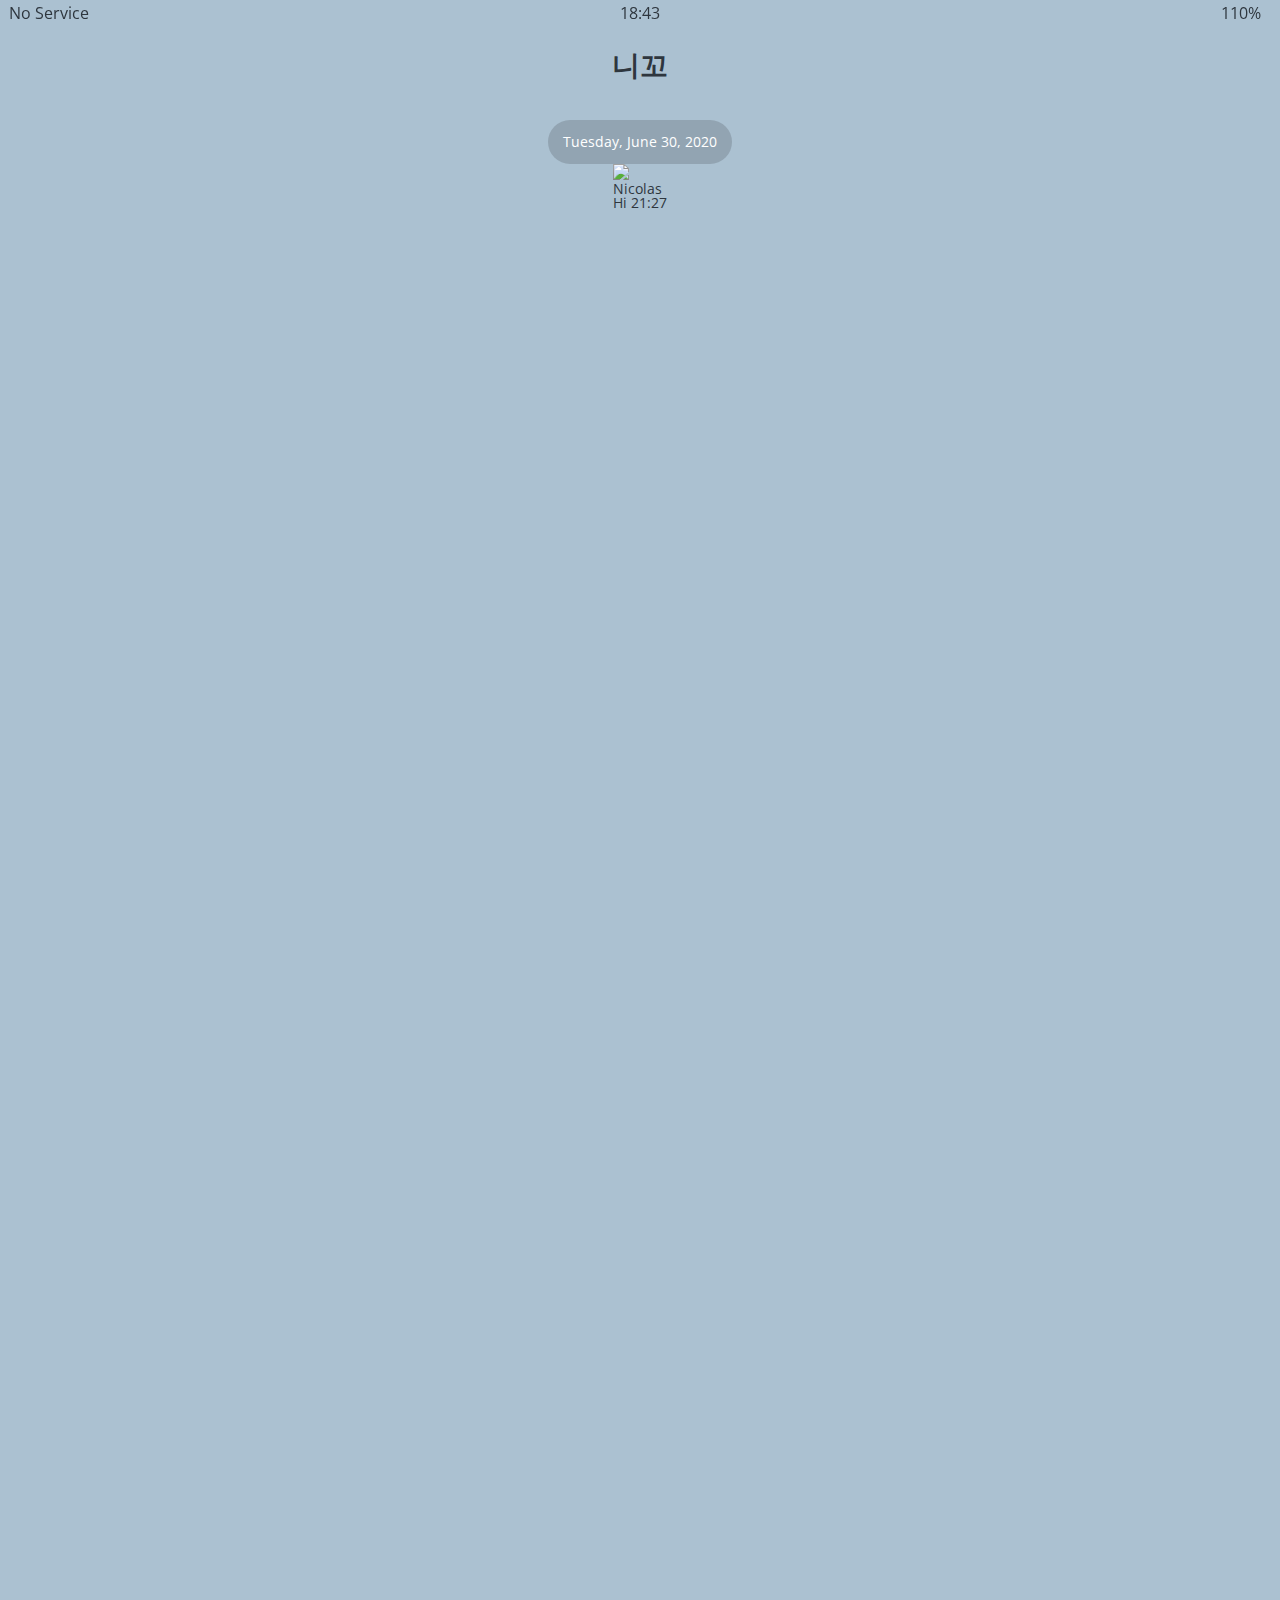
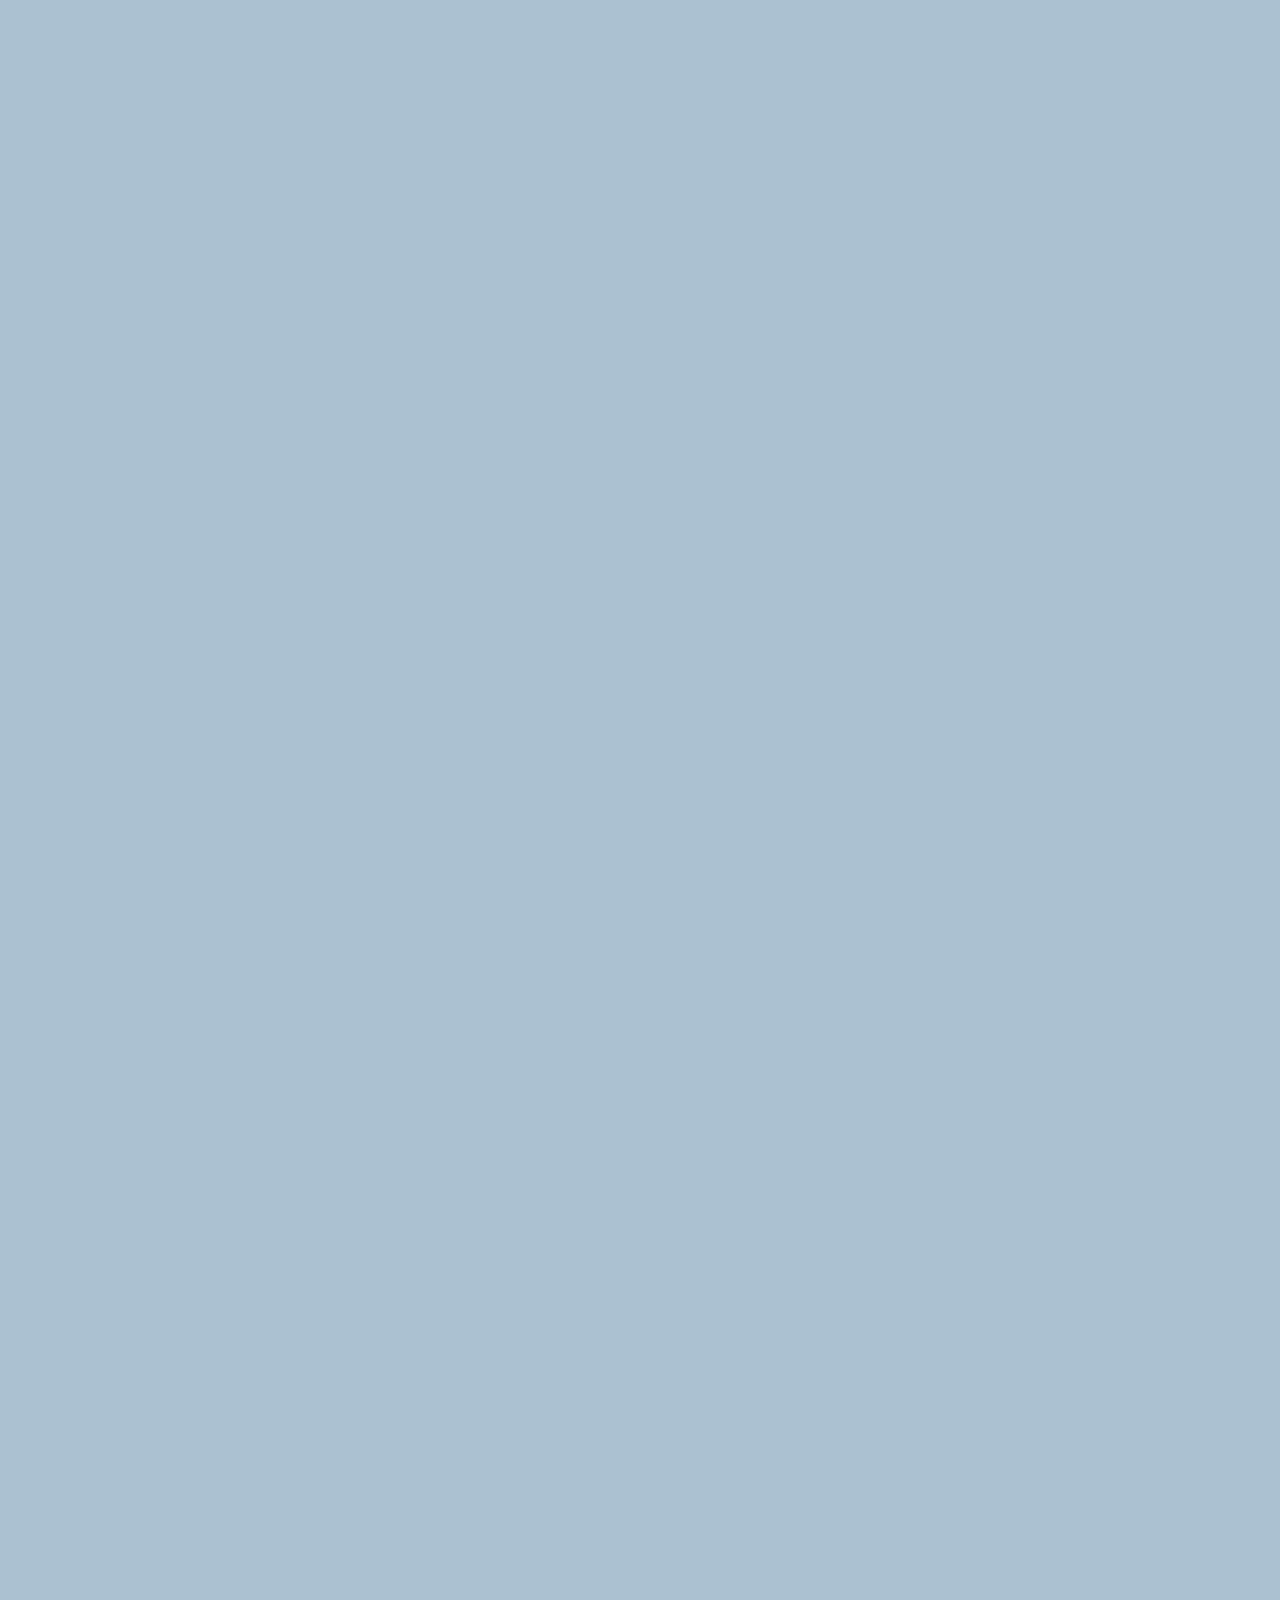
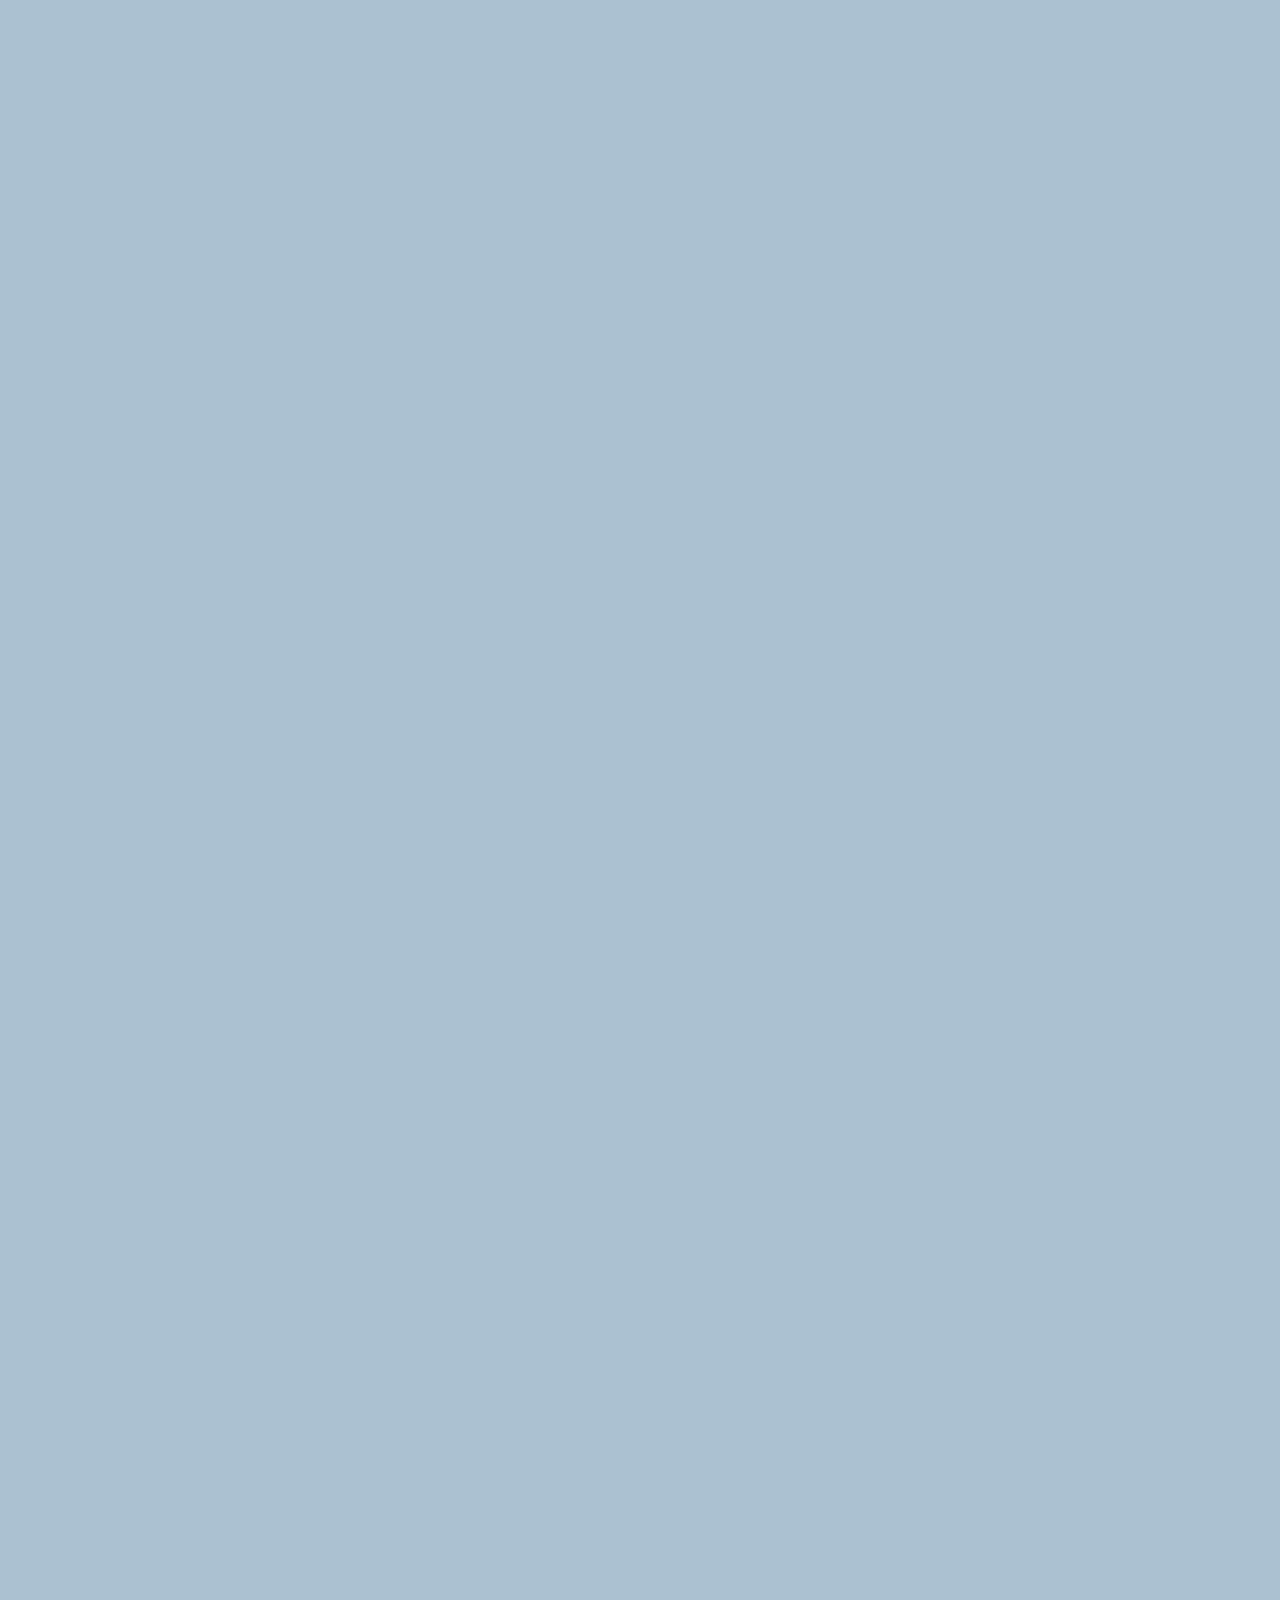
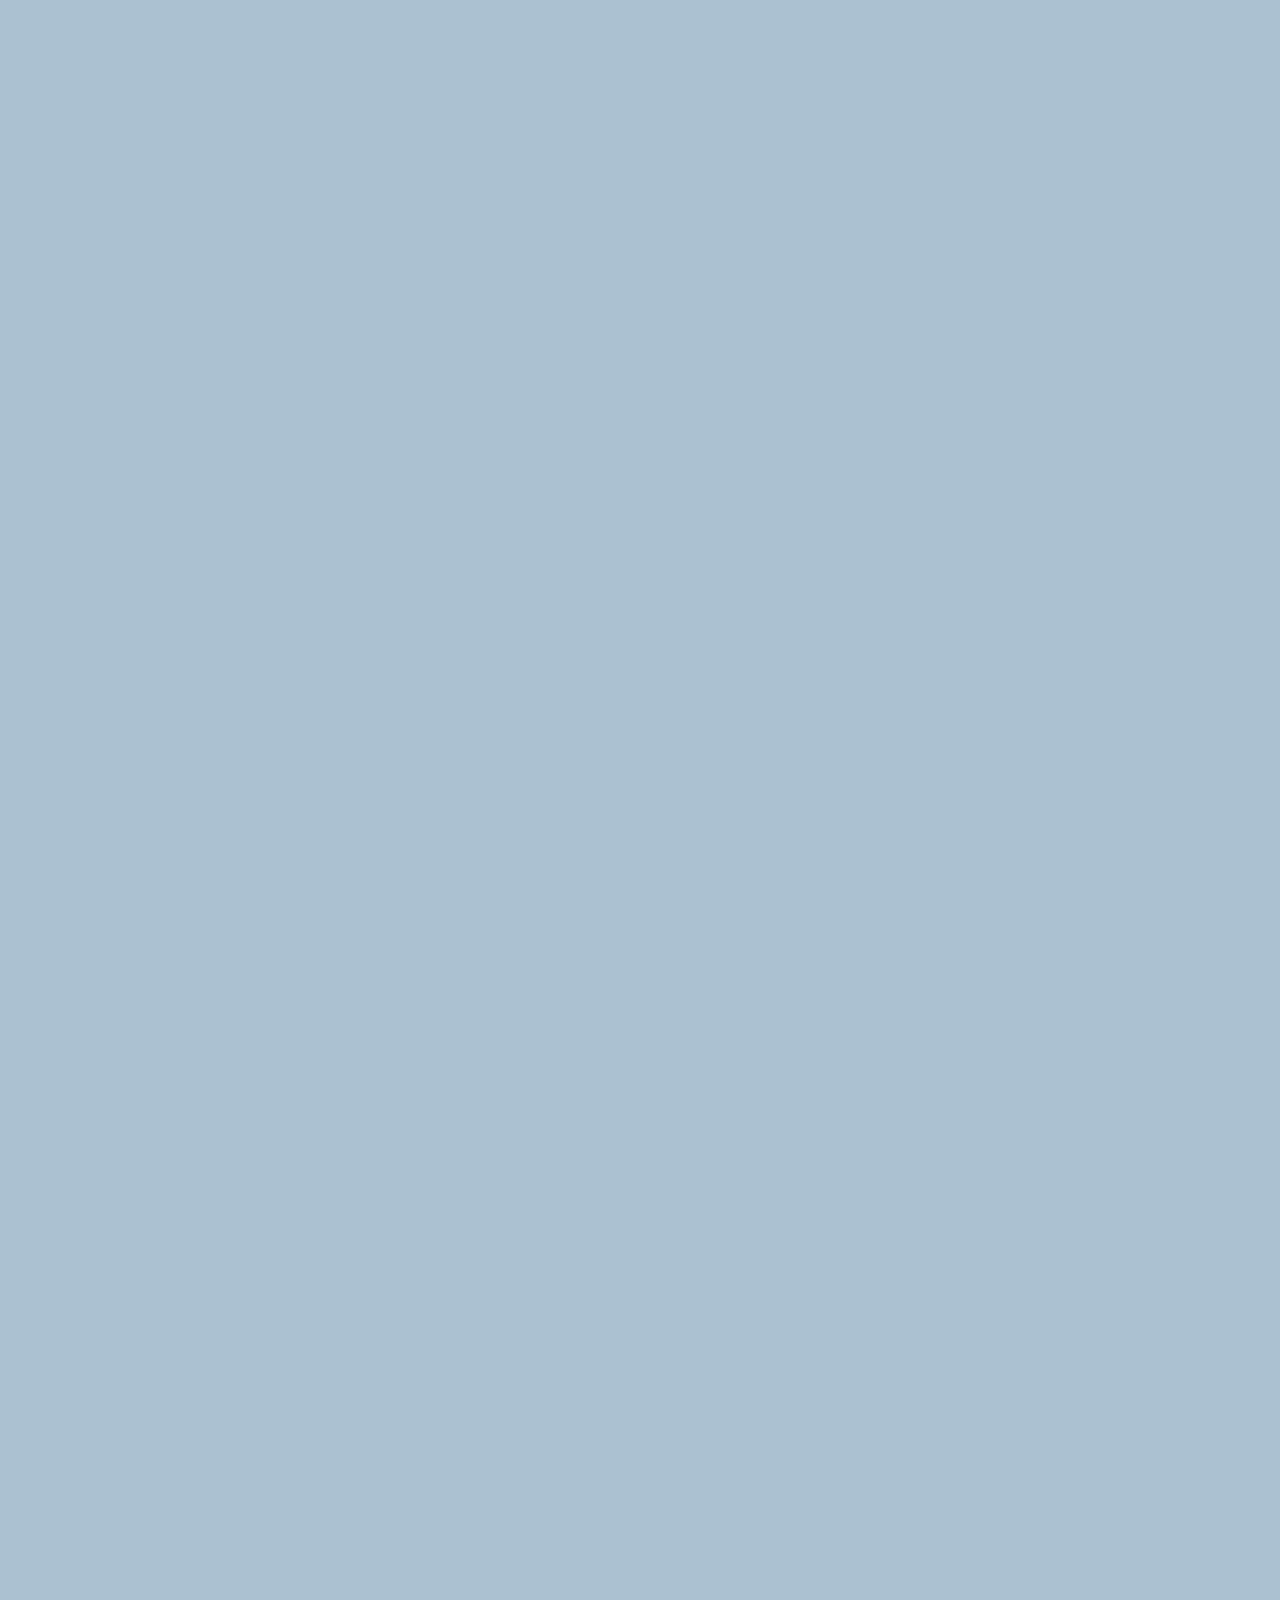
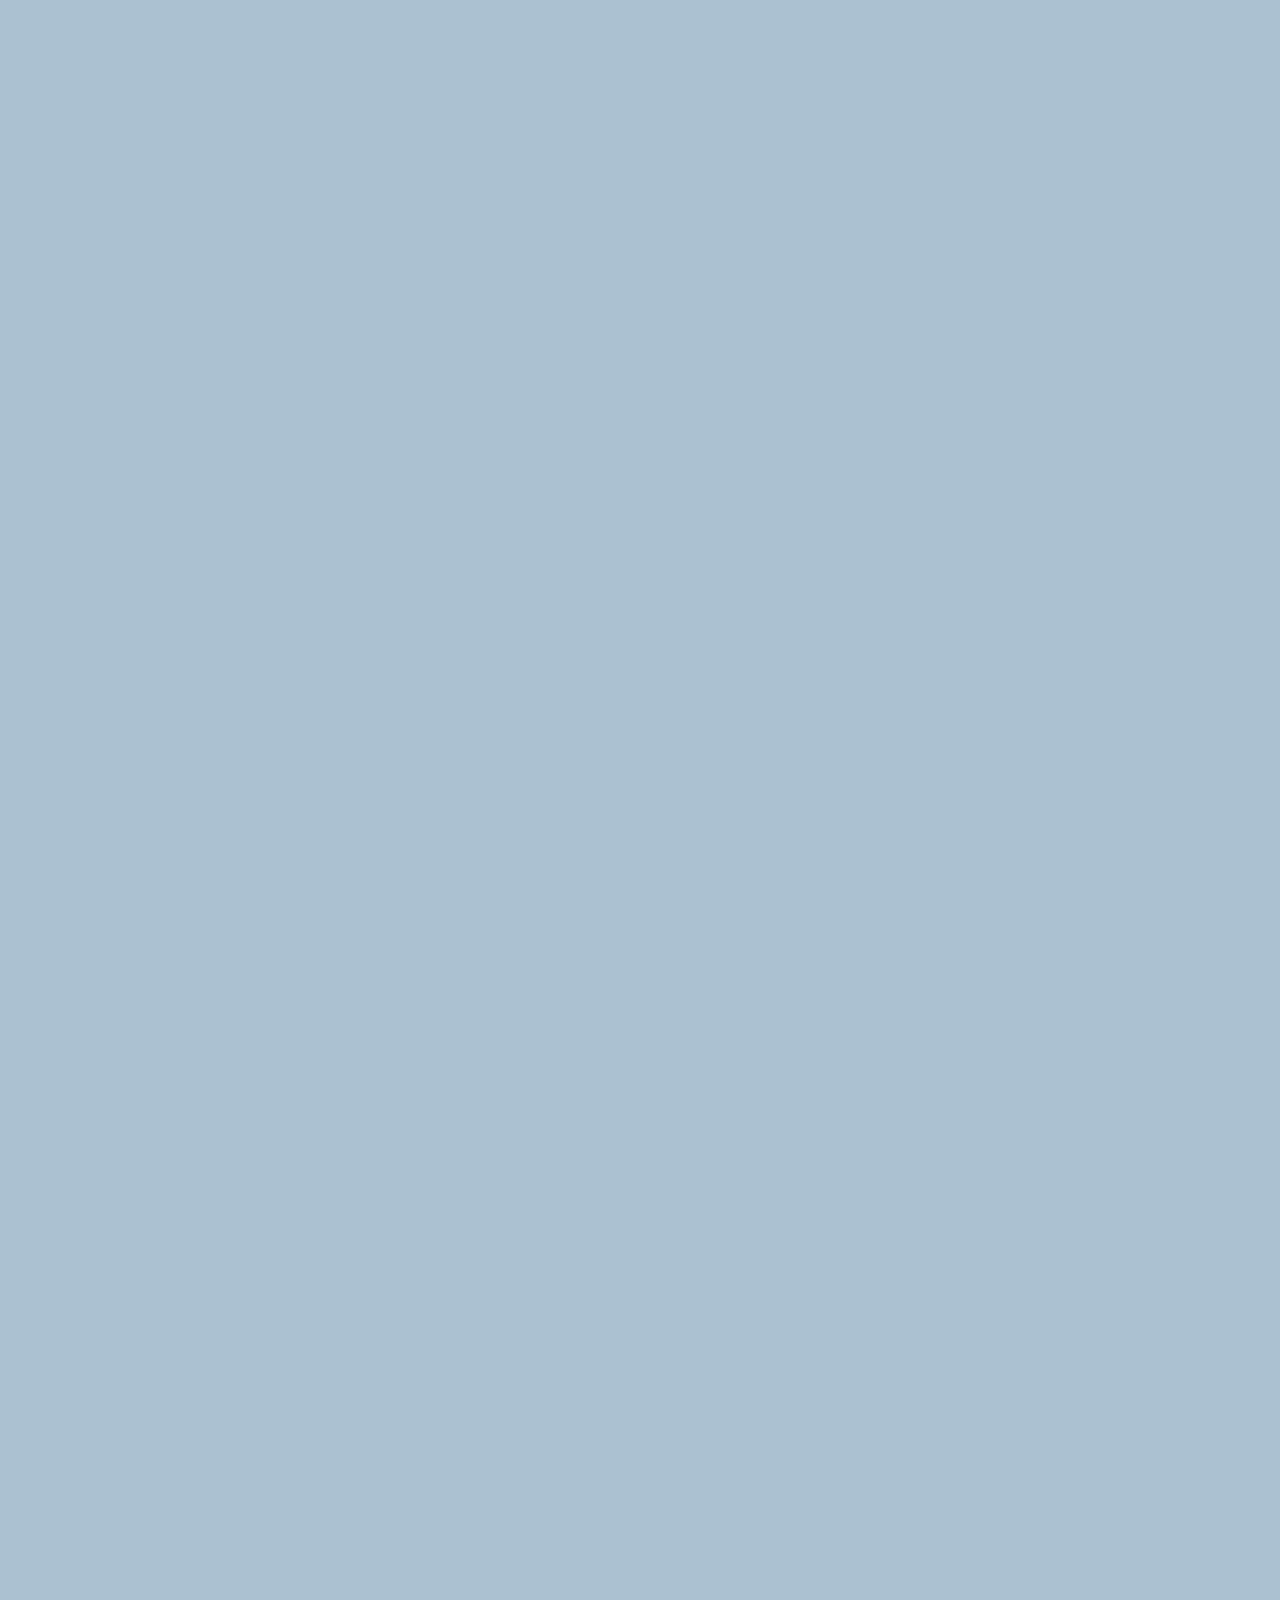
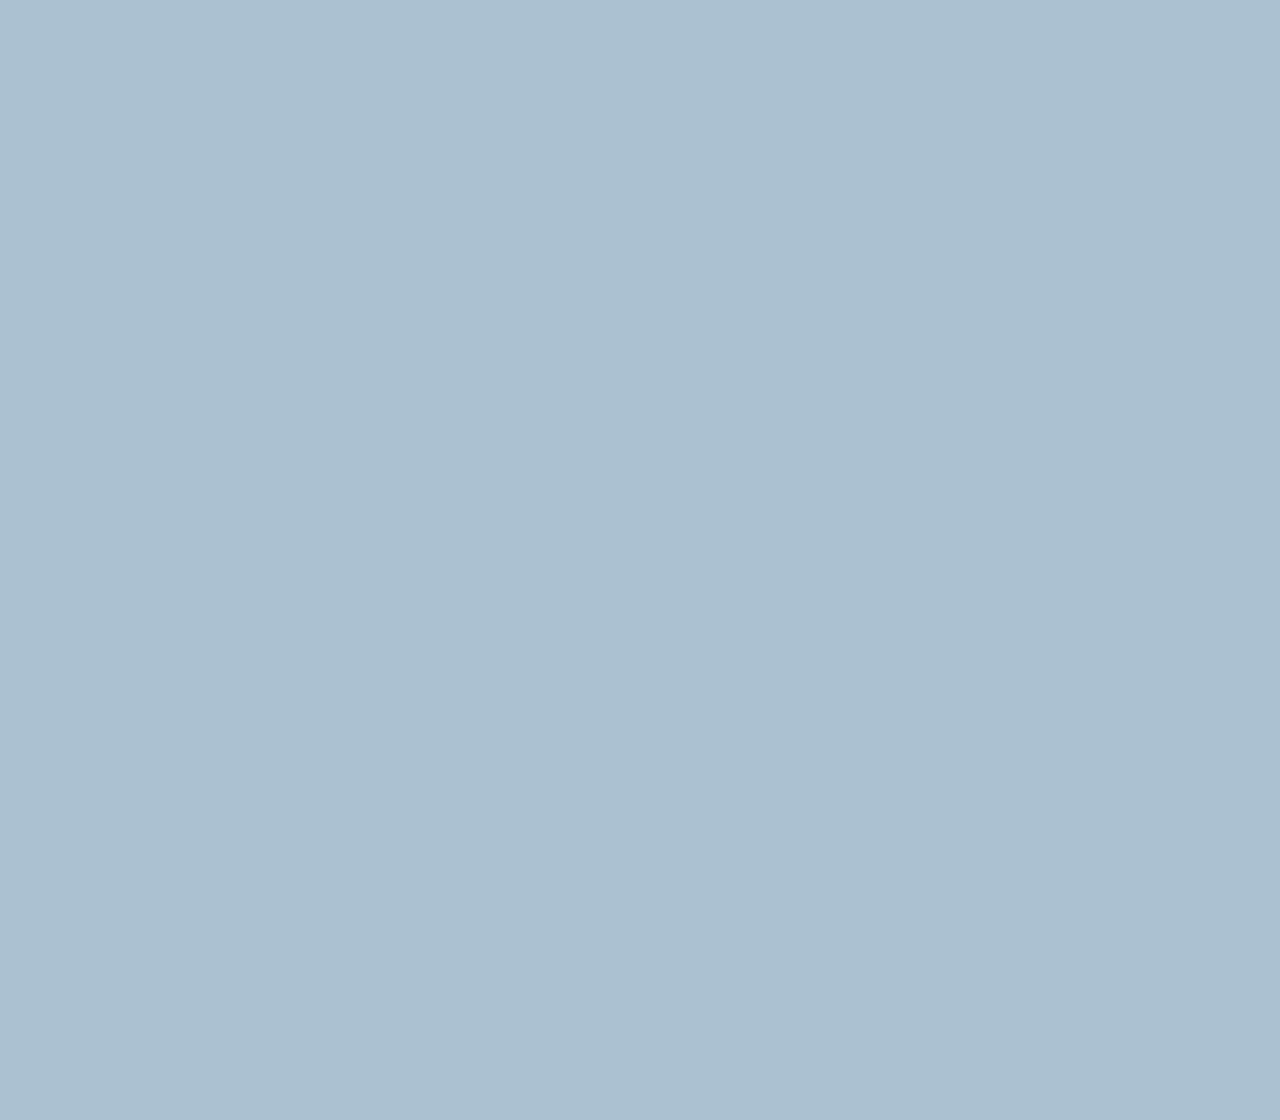
==== chat.html @ a28c9b03 "kokoaclone 6.27~6.30" ====
<!DOCTYPE html>
<html lang="en">
<head>
    <link rel="stylesheet" href="css/styles.css">
    <meta charset="UTF-8">
    <meta http-equiv="X-UA-Compatible" content="IE=edge">
    <meta name="viewport" content="width=device-width, initial-scale=1.0">
    <title>Chat - Kokoa Clone</title>
</head>
<body id="chat-screen">
    <div class="status-bar">
        <div class="status-bar__column">
            <span>No Service</span>
            <i class="fa-solid fa-wifi"></i>
        </div>
        <div class="status-bar__column">
            <span>18:43</span>
        </div>
        <div class="status-bar__column">
            <span>110%</span>
            <i class="fa-solid fa-battery-full fa-lg"></i>
            <i class="fa-solid fa-bolt"></i>
        </div>
    </div>

    <header class="alt-header">
        <div class="alt-header__column">
            <a href="chats.html">
            <i class="fa-solid fa-angle-left fa-2x"></i>
            </a>
        </div>
        <div class="alt-header__column">
            <h1 class="alt-header__title">니꼬</h1>
        </div>
        <div class="alt-header__column">
            <span><i class="fa-solid fa-magnifying-glass fa-xl"></i></span>
            <span><i class="fa-solid fa-bars fa-xl"></i></span>
        </div>
    </header>

    <main class="main-screen main-chat">
        
        <div class="chat__timestamp">
            Tuesday, June 30, 2020
        </div>

        <div class="message-row">
            <img src="https://images.unsplash.com/photo-1628563694622-5a76957fd09c?ixlib=rb-1.2.1&ixid=MnwxMjA3fDB8MHxzZWFyY2h8MXx8aW5zdGFncmFtJTIwcHJvZmlsZXxlbnwwfHwwfHw%3D&w=1000&q=80">
            <div class="message-row__content">
                <span class="message__author">Nicolas</span>
                <div class="message__info">
                    <span class="message__bubble">Hi</span>
                    <span class="message__time">21:27</span>
                </div>
            </div>
        </div>

    </main>

    <script src="https://kit.fontawesome.com/47aa7652b6.js"
    crossorigin="anonymous"></script>
</body>
</html>
---- css/styles.css ----
@import url('https://fonts.googleapis.com/css2?family=Open+Sans:wght@400;600&display=swap');
@import "reset.css";
@import "variables.css";

/* Components */
@import "components/status-bar.css";
@import "components/nav-bar.css";
@import "components/screen-header.css";
@import "components/user-component.css";
@import "components/badge.css";
@import "components/icon-row.css";
@import "components/alt-screen-header.css";

/* Screens */
@import "screens/login.css";
@import "screens/friends.css";
@import "screens/find.css";
@import "screens/more.css";
@import "screens/settings.css";
@import "screens/chat.css";

body {
    font-family: 'Open Sans', sans-serif;
    height: 1000vh;
    color: #2e363e;
}

.main-screen {
    padding: 0px var(--horizontal-space);
}
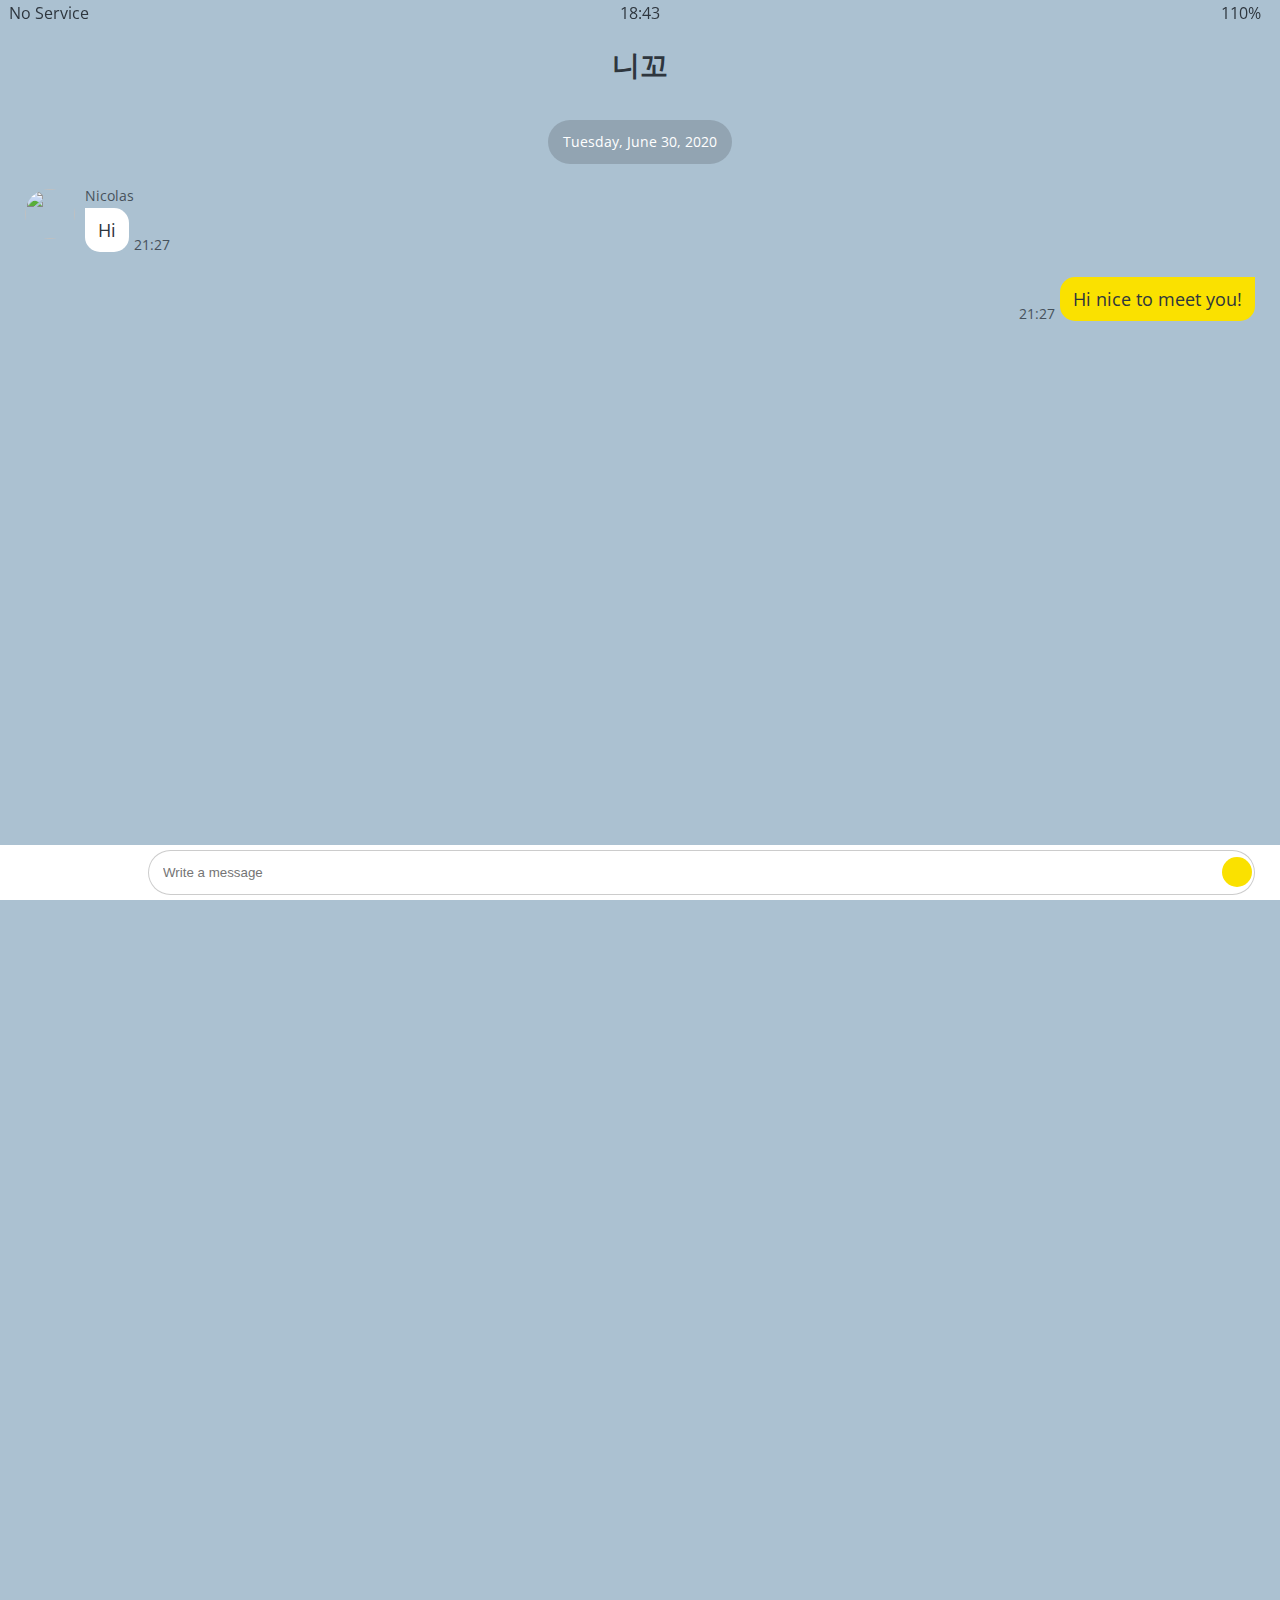
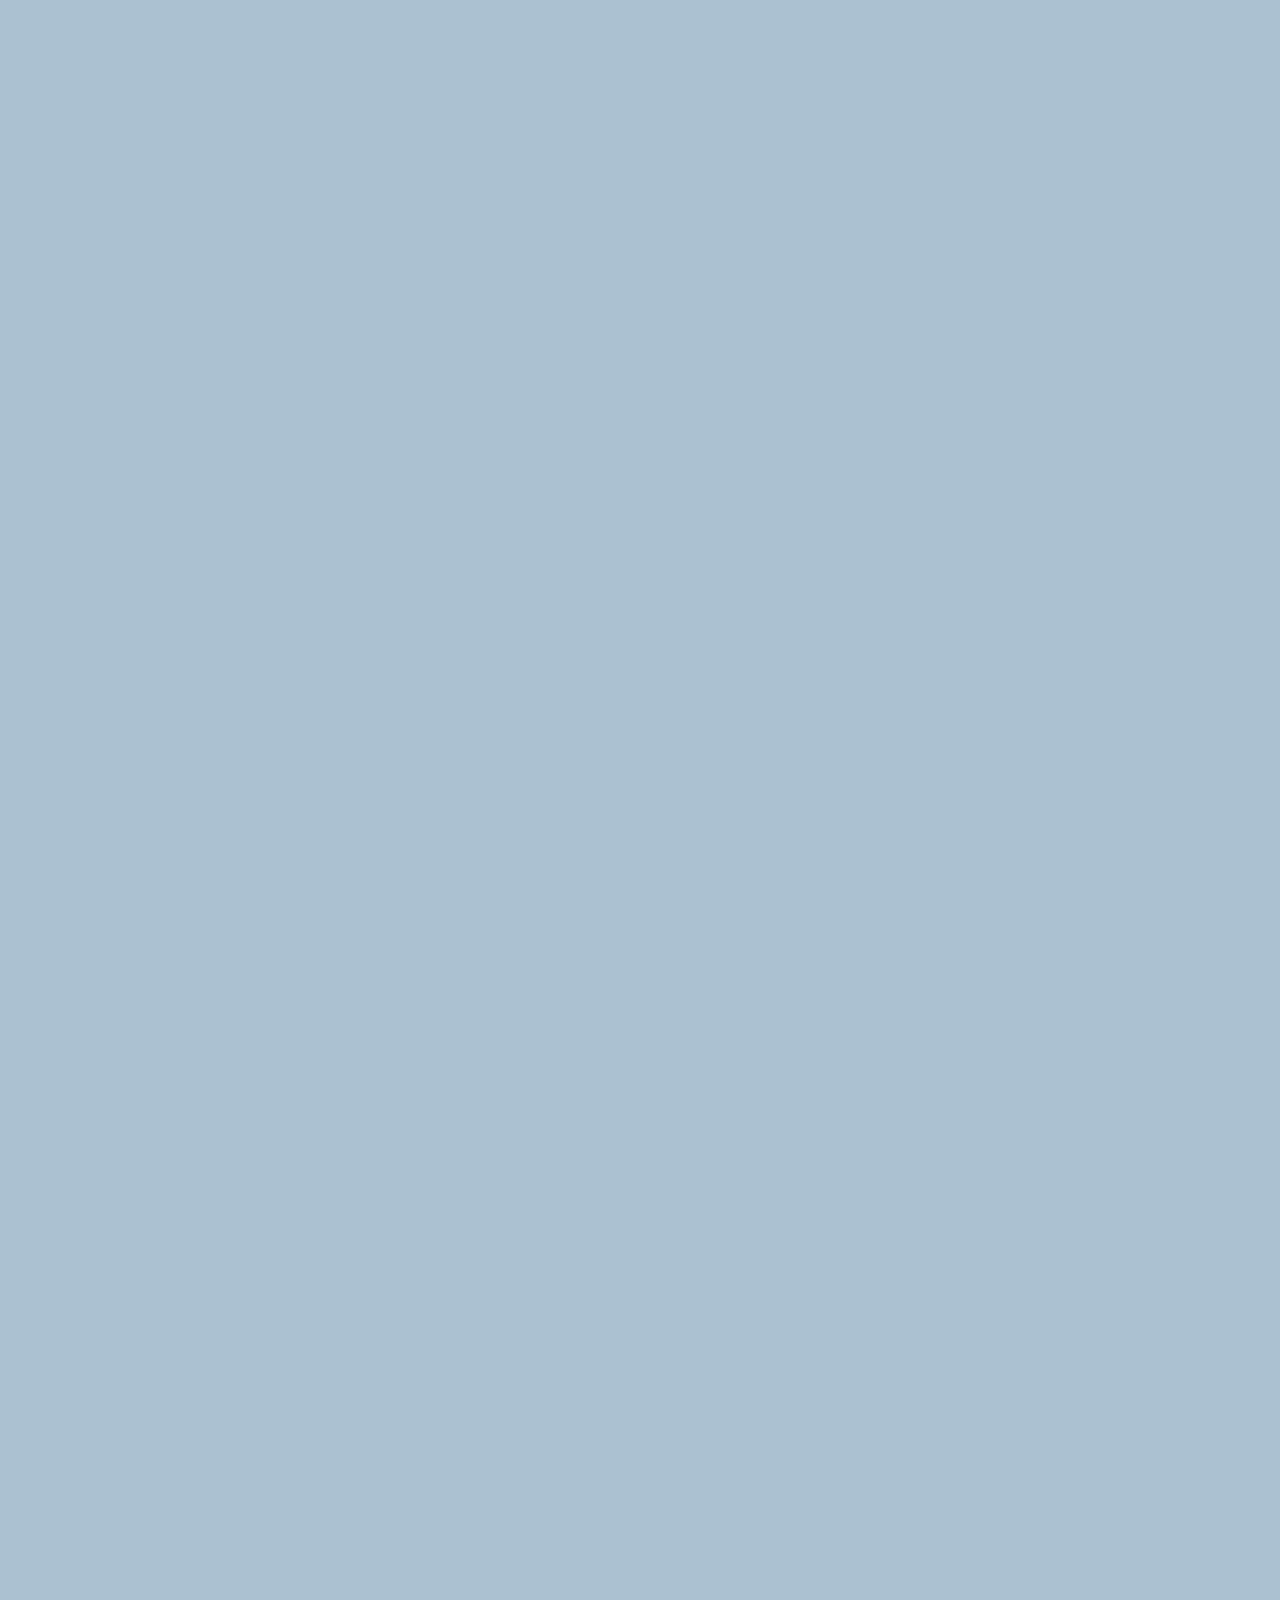
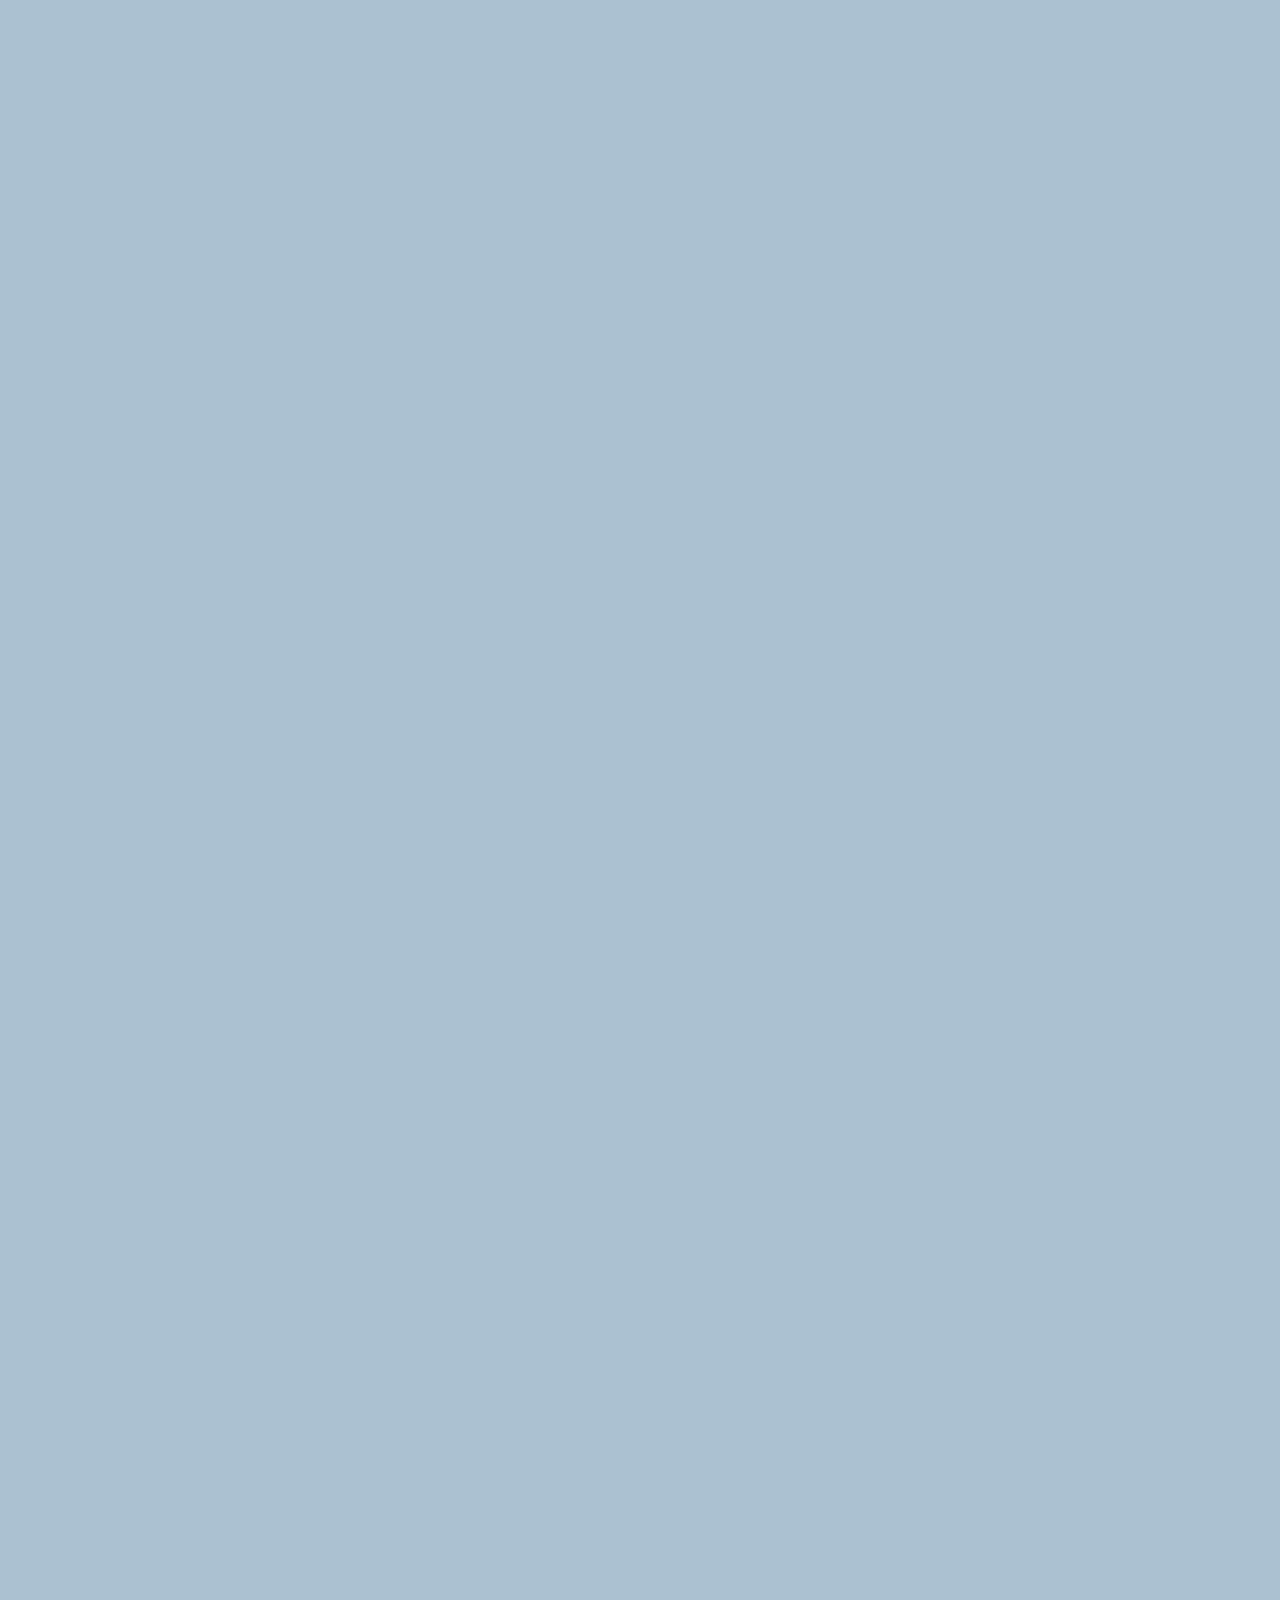
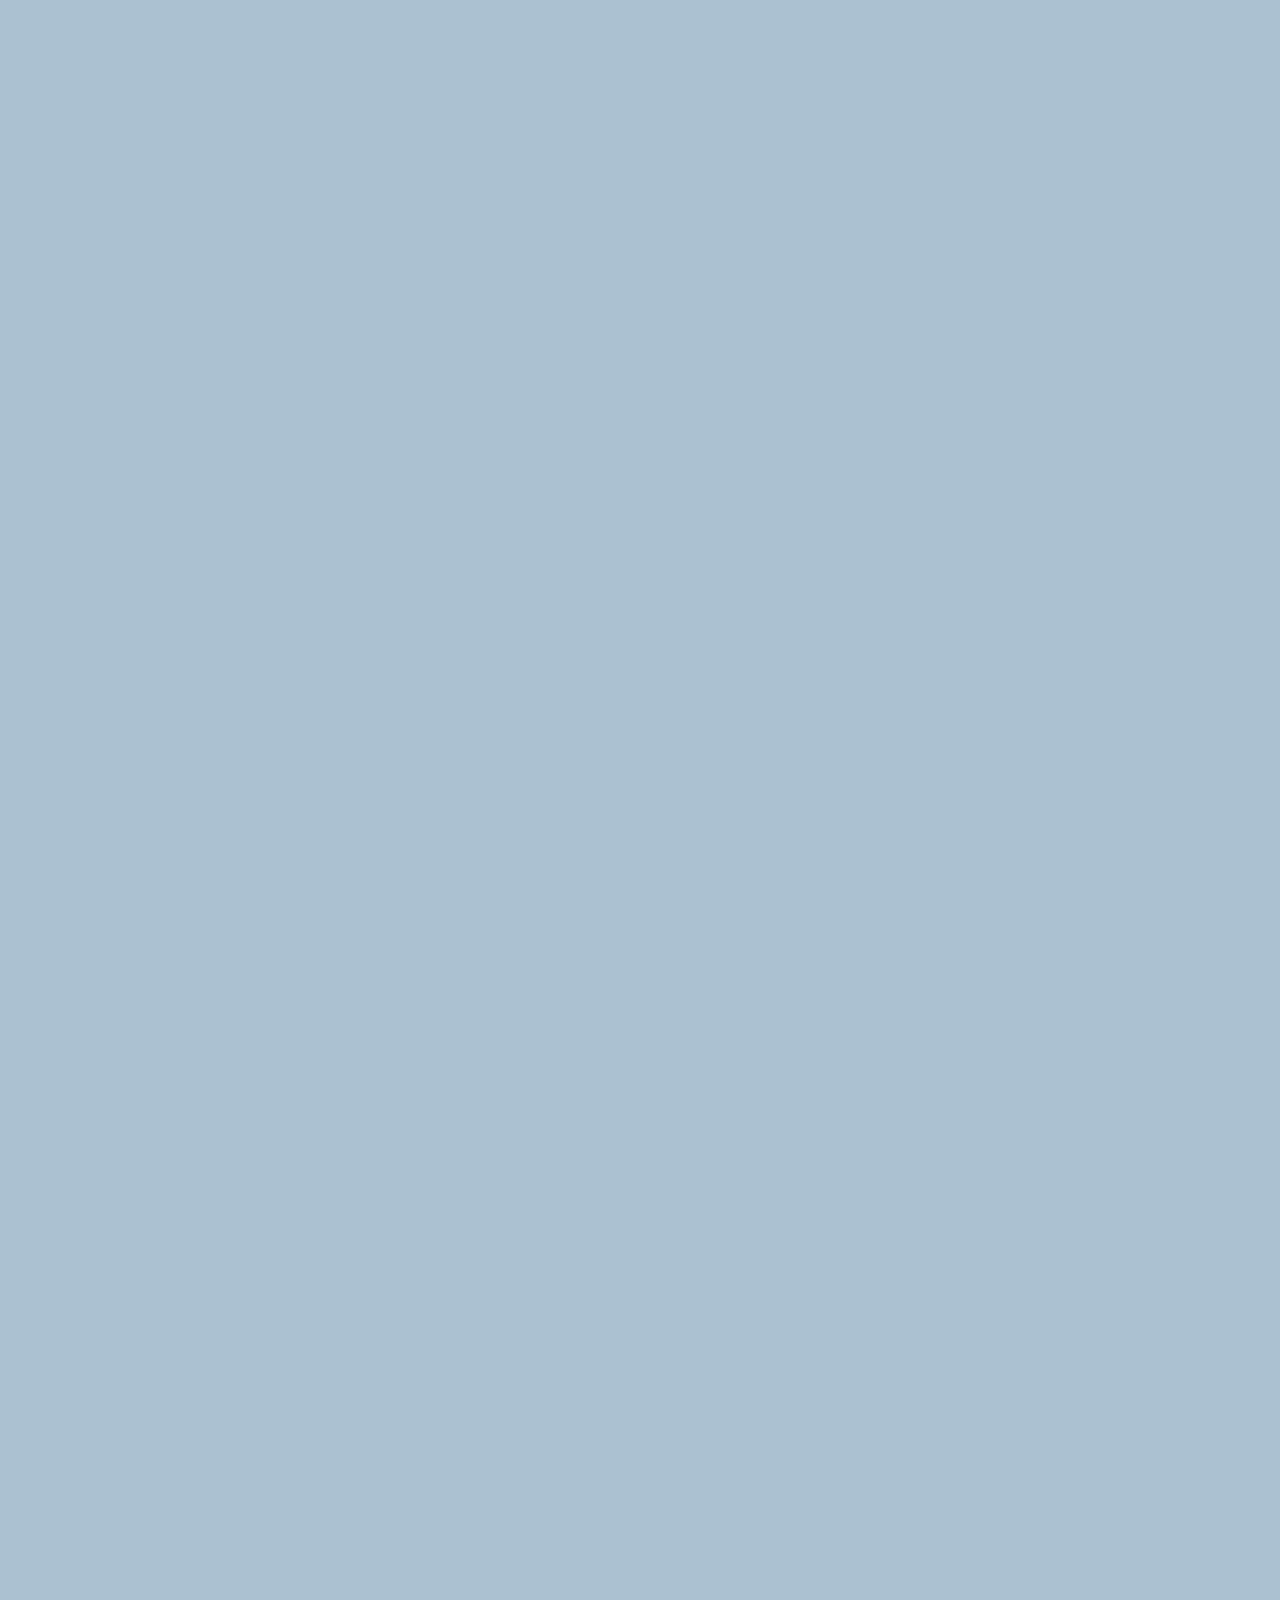
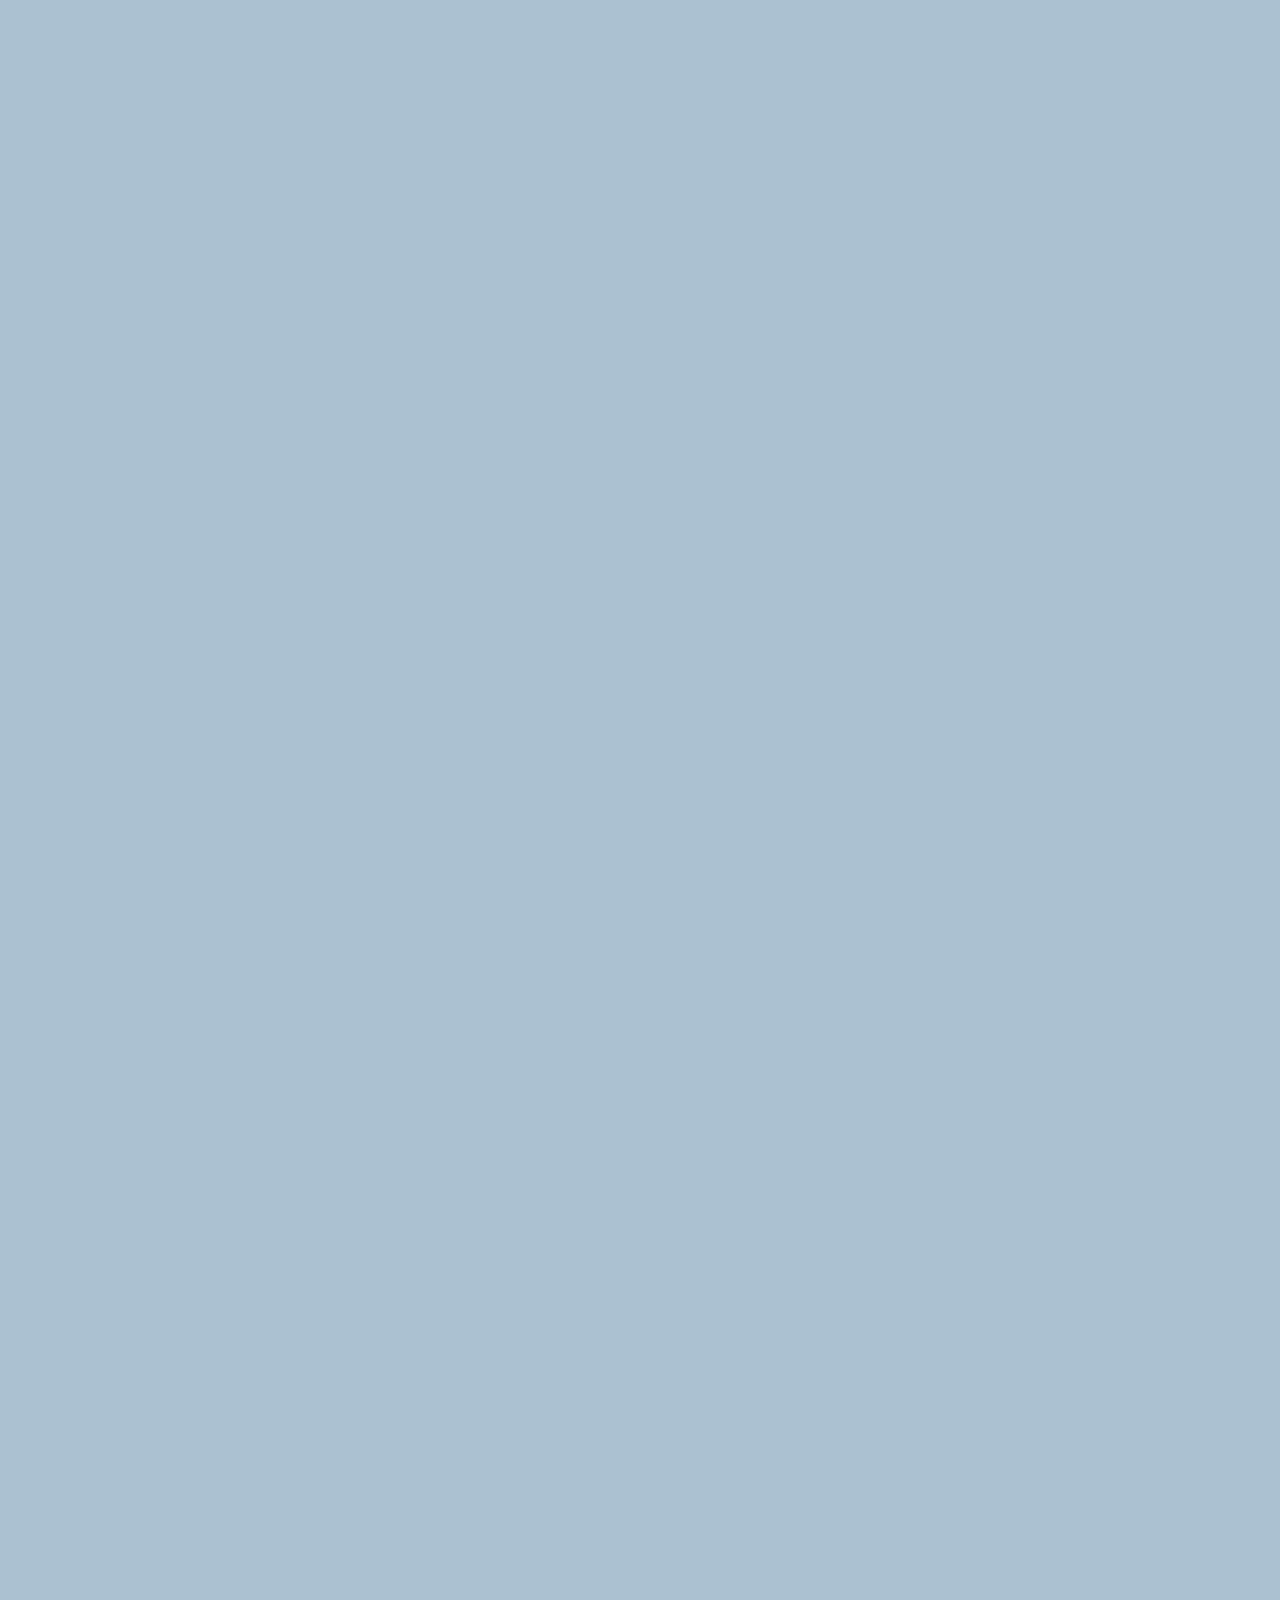
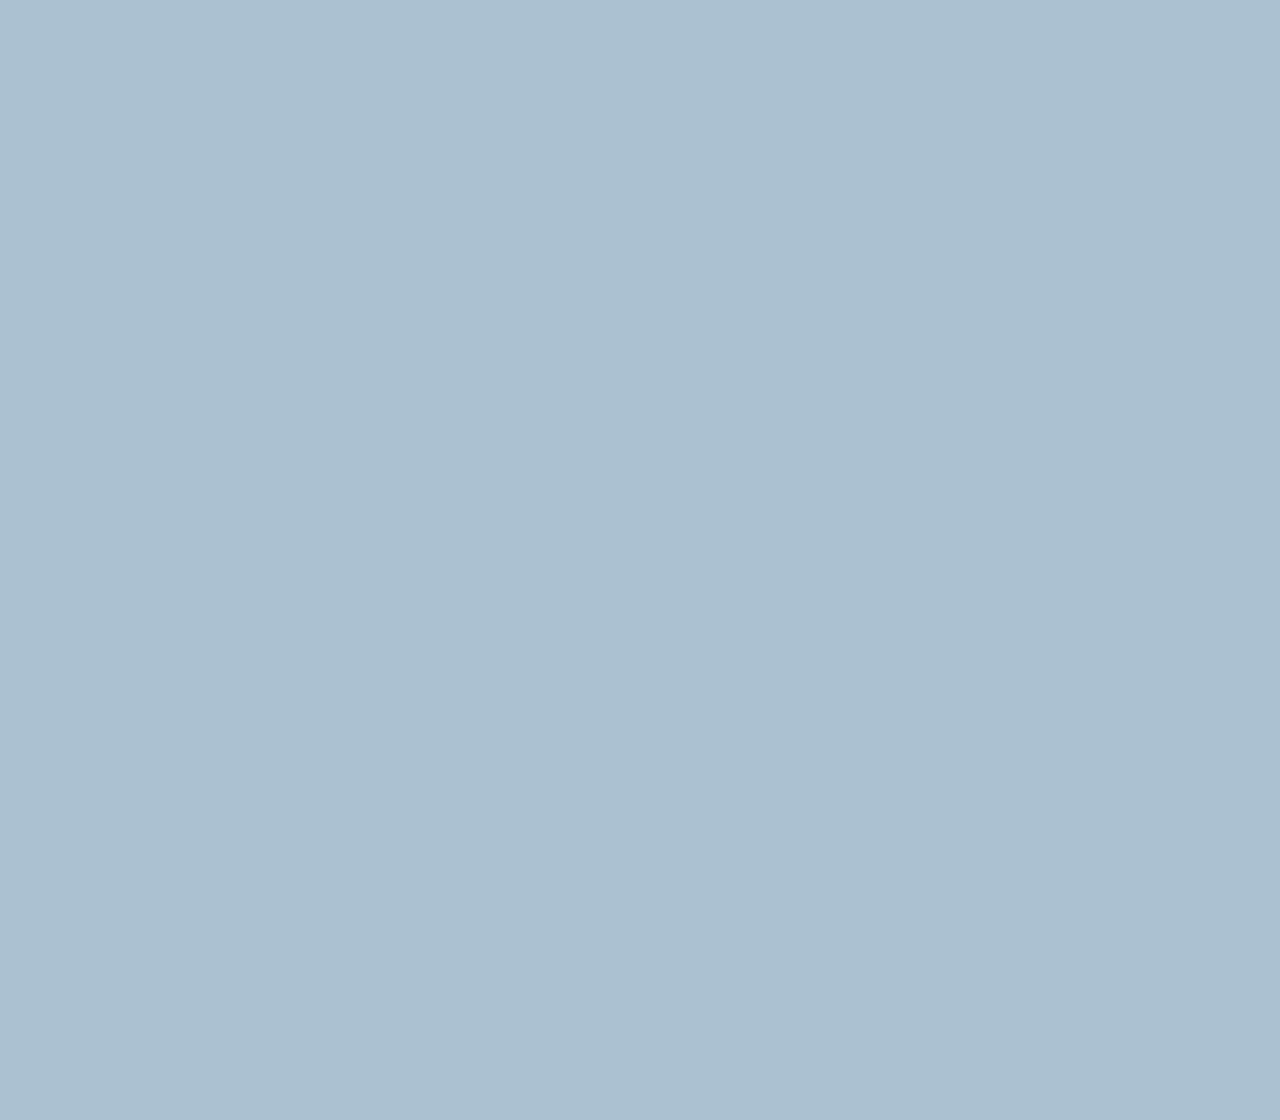
==== commit 866e0258: "kokoaclone 6.31~6.34" ====
--- a/chat.html
+++ b/chat.html
@@ -54,8 +54,29 @@
                 </div>
             </div>
         </div>
+        
+        <div class="message-row message-row--own">
+            <div class="message-row__content">
+                <div class="message__info">
+                    <span class="message__bubble">Hi nice to meet you!</span>
+                    <span class="message__time">21:27</span>
+                </div>
+            </div>
+        </div>
+    </main>
 
-    </main>
+    <form class="reply">
+        <div class="reply__column">
+            <i class="fa-regular fa-square-plus fa-lg"></i>
+        </div>
+        <div class="reply__column">
+            <input type="text" placeholder="Write a message" />
+            <i class="fa-regular fa-face-smile fa-lg"></i>
+            <button>
+                <i class="fa-solid fa-arrow-up"></i>
+            </button>
+        </div>
+    </form>
 
     <script src="https://kit.fontawesome.com/47aa7652b6.js"
     crossorigin="anonymous"></script>
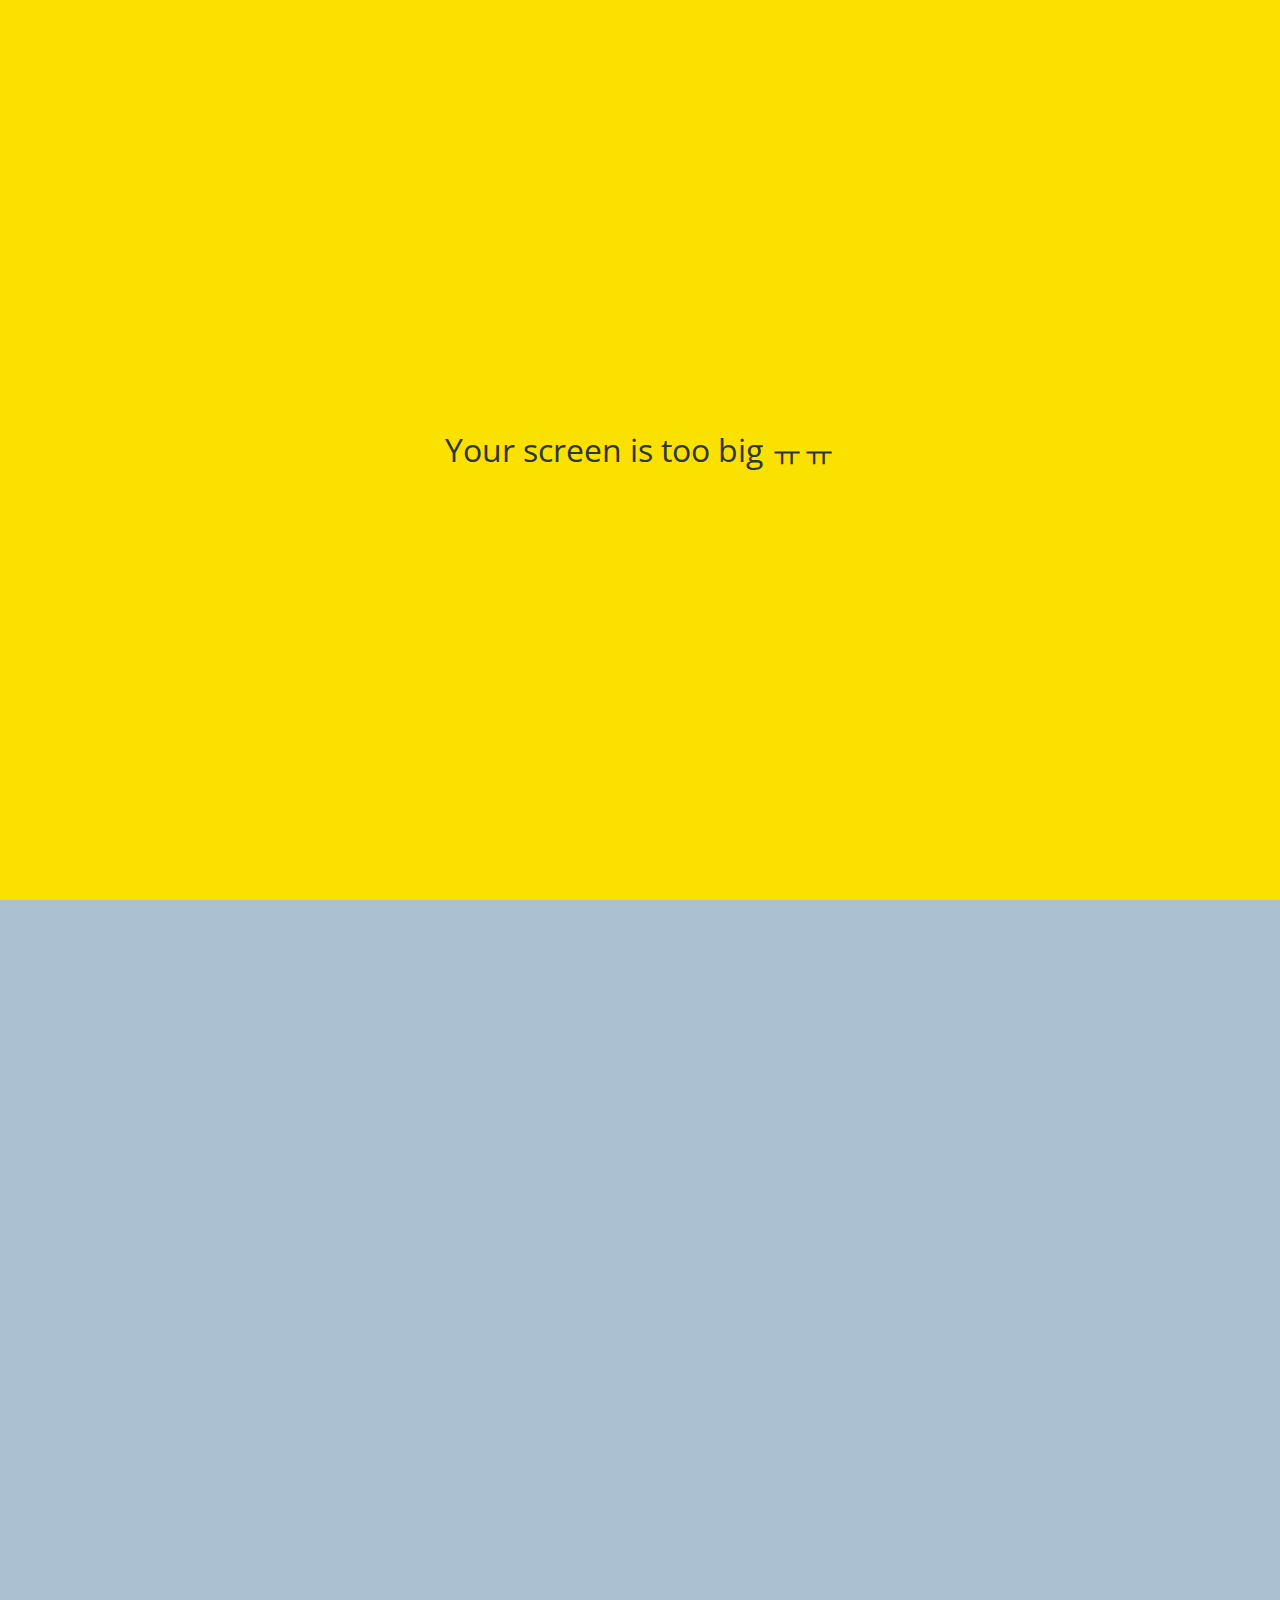
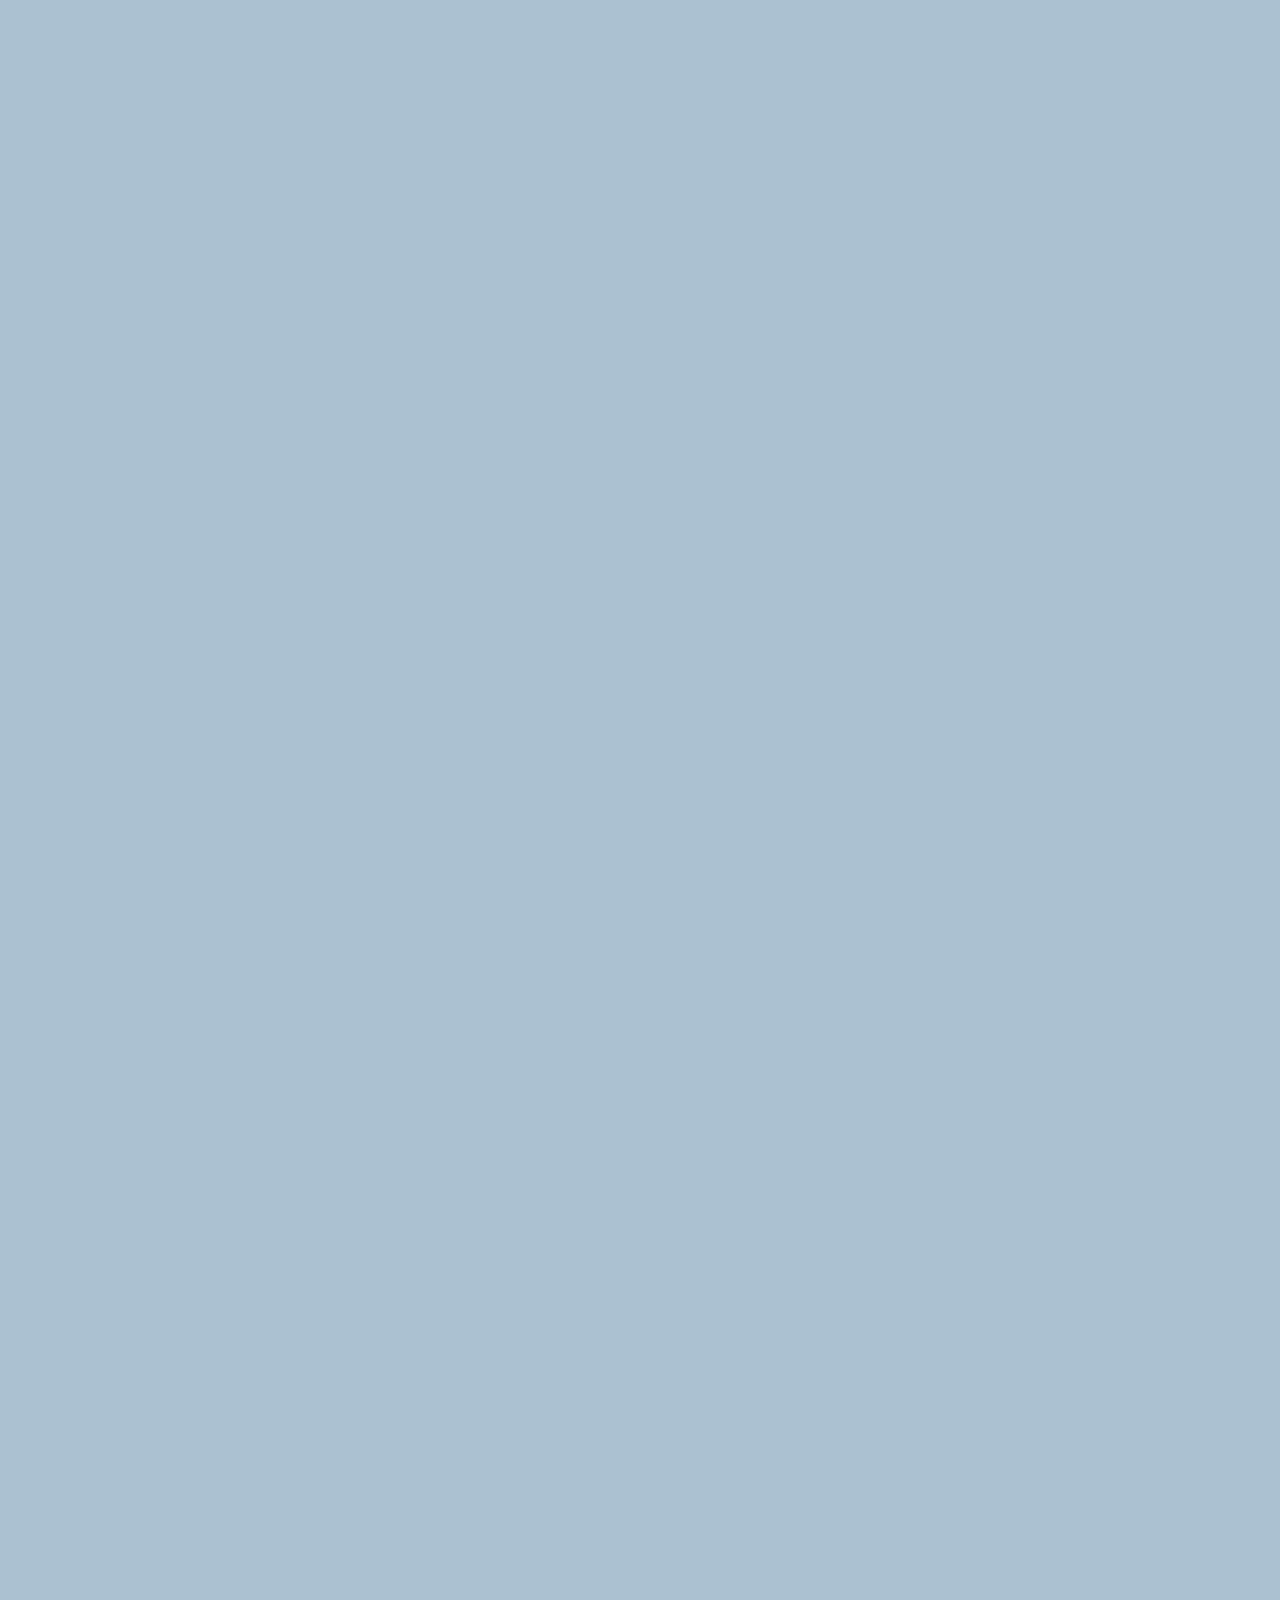
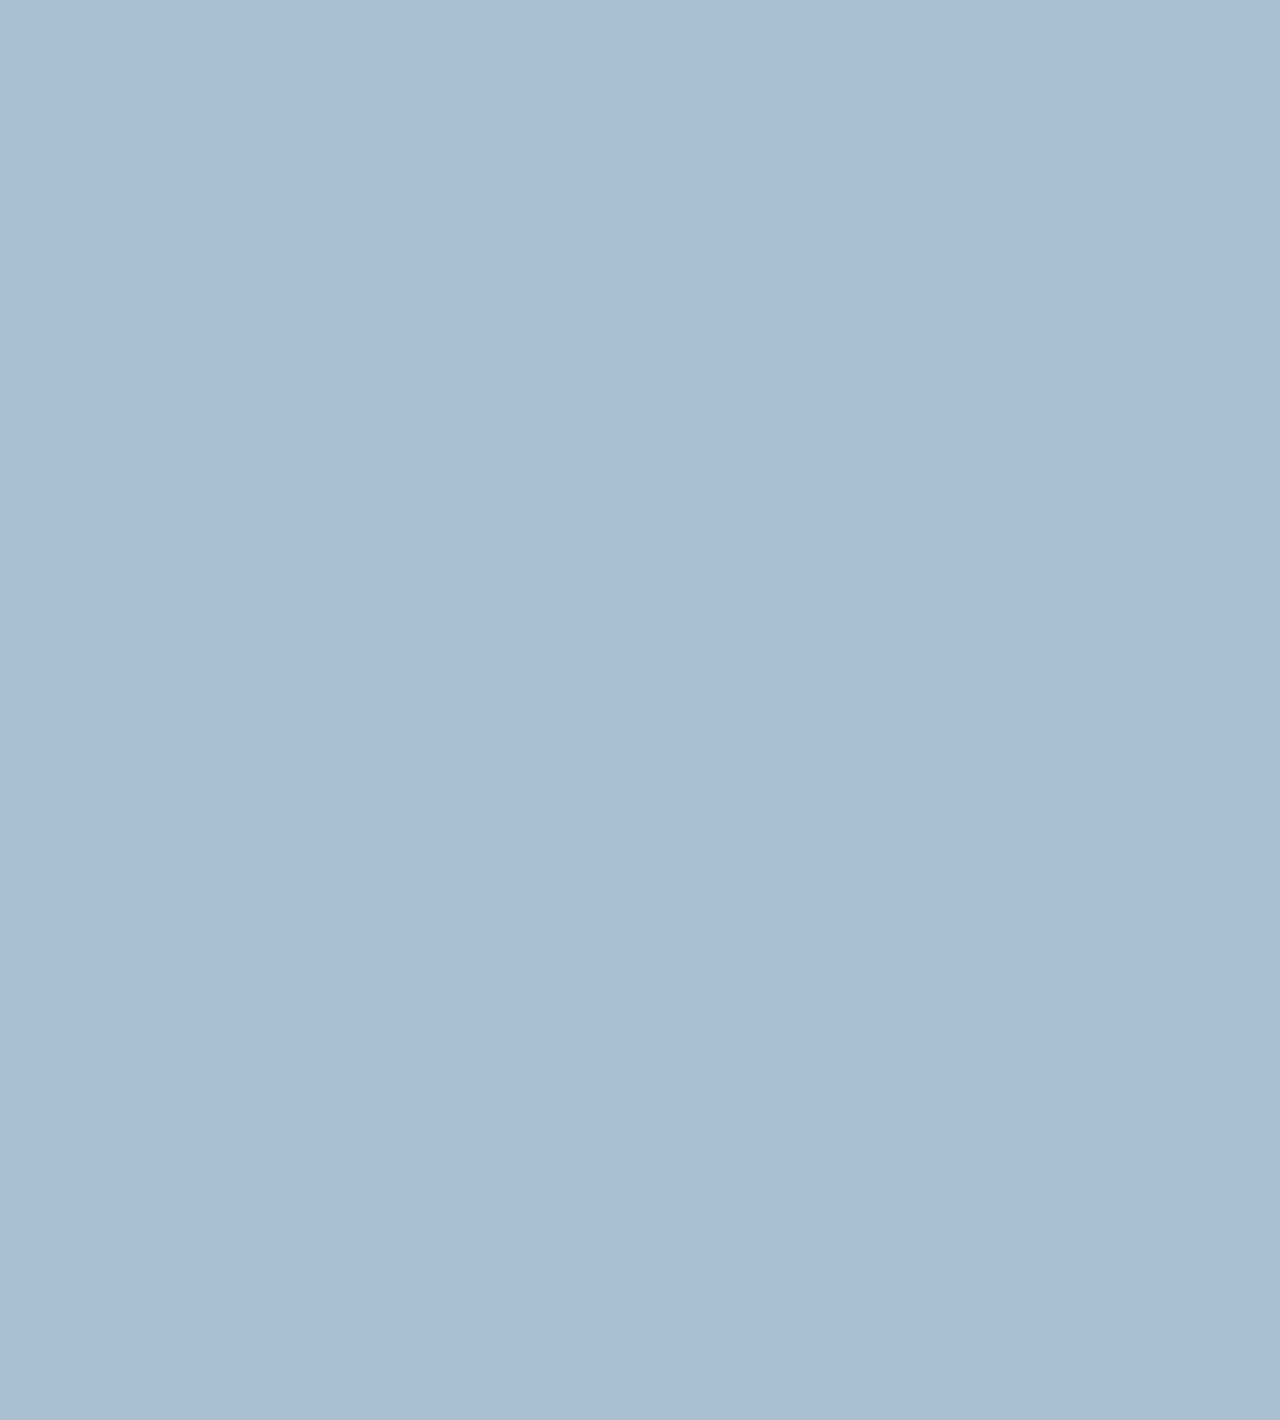
==== commit 10b0e55b: "kokoaclone 6.35~6.40" ====
--- a/chat.html
+++ b/chat.html
@@ -78,6 +78,10 @@
         </div>
     </form>
 
+    <div id="no-mobile">
+        <span>Your screen is too big ㅠㅠ</span>
+    </div>
+
     <script src="https://kit.fontawesome.com/47aa7652b6.js"
     crossorigin="anonymous"></script>
 </body>
--- a/css/styles.css
+++ b/css/styles.css
@@ -10,6 +10,7 @@
 @import "components/badge.css";
 @import "components/icon-row.css";
 @import "components/alt-screen-header.css";
+@import "components/no-mobile.css";
 
 /* Screens */
 @import "screens/login.css";
